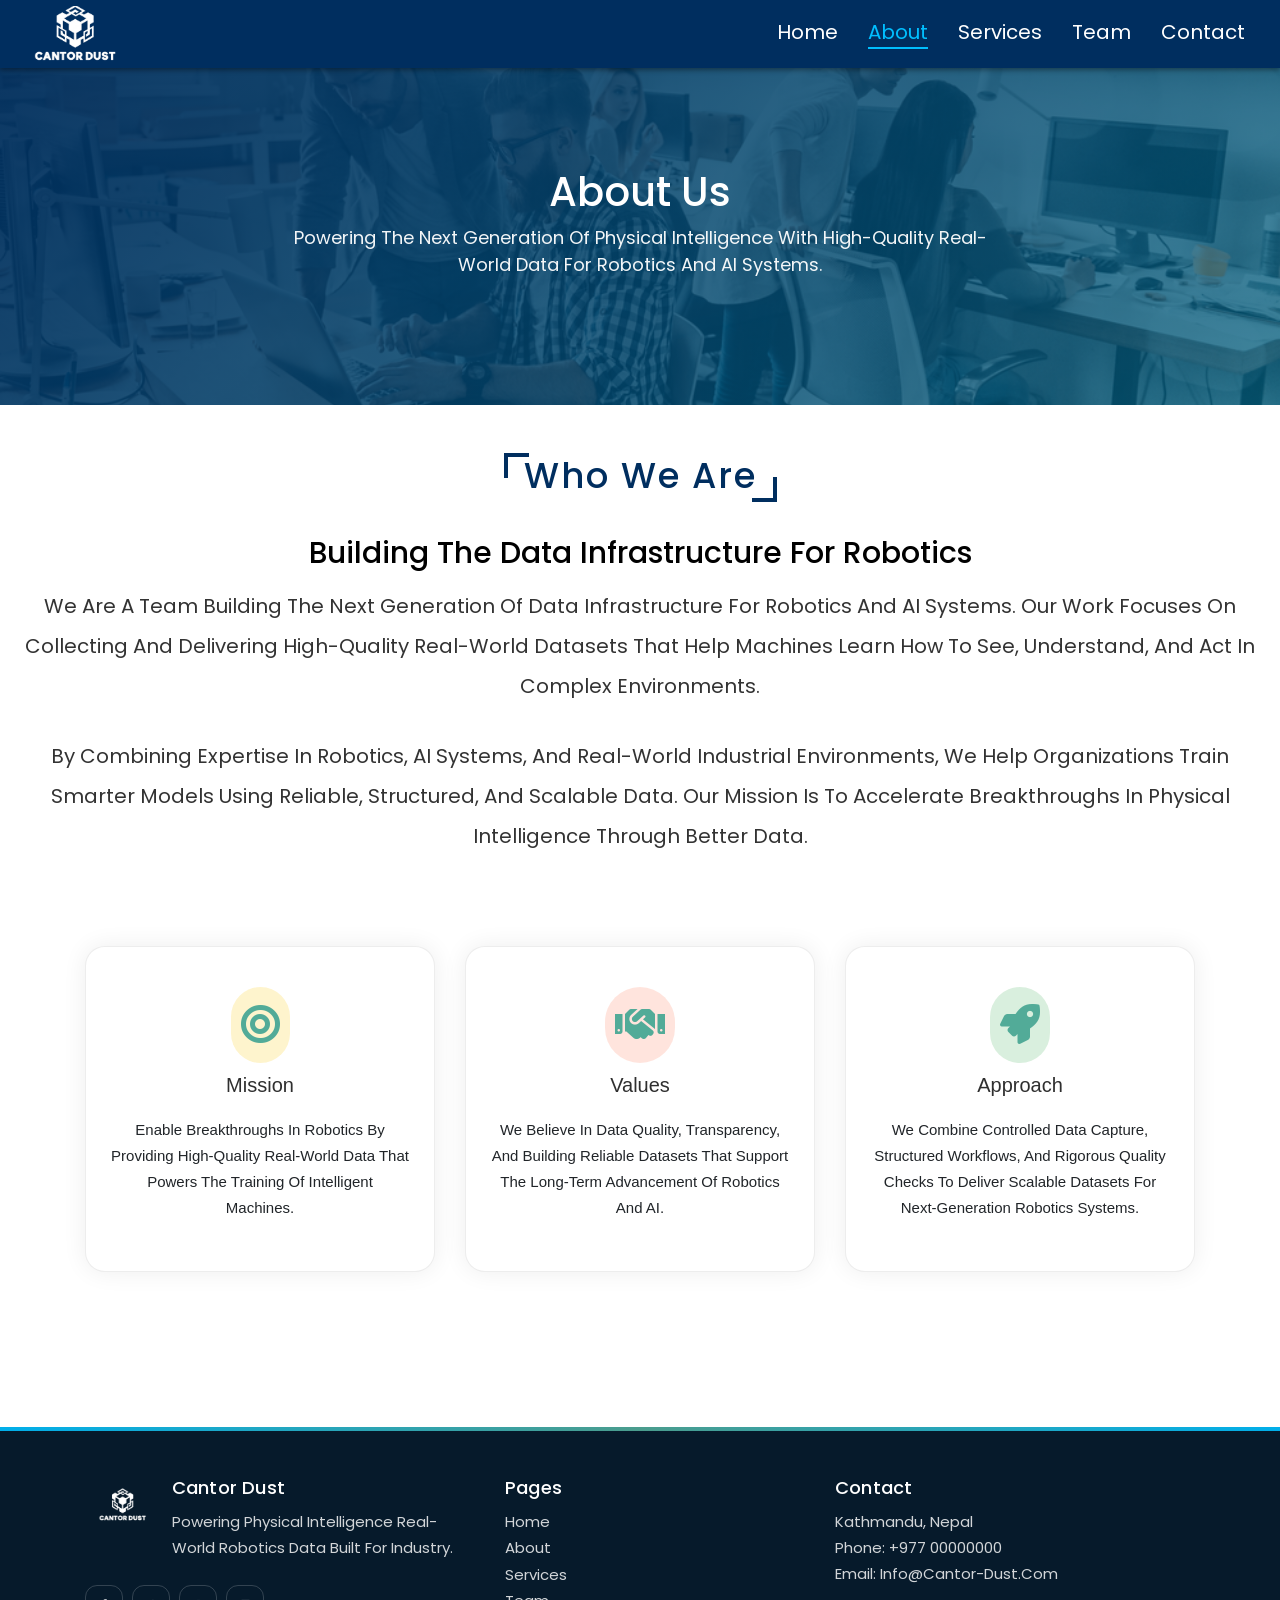
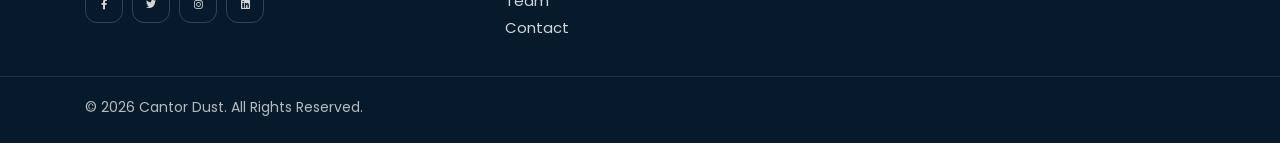
==== about.html @ 5d4024af "UPLOAD::Cantor Dust website" ====
<!DOCTYPE html>
<html lang="en">
<head>
  <meta charset="UTF-8">
  <meta http-equiv="X-UA-Compatible" content="IE=edge">
  <meta name="viewport" content="width=device-width, initial-scale=1.0">
  <title>Cantor Dust - About</title>
  <link rel="stylesheet" href="./css/style.css">
  <link rel="stylesheet" href="https://cdnjs.cloudflare.com/ajax/libs/font-awesome/5.15.3/css/all.min.css">
  <link rel="icon" href="./images/faq.png">
  <link rel="stylesheet" href="https://cdn.jsdelivr.net/npm/bootstrap@4.5.3/dist/css/bootstrap.min.css" integrity="sha384-TX8t27EcRE3e/ihU7zmQxVncDAy5uIKz4rEkgIXeMed4M0jlfIDPvg6uqKI2xXr2" crossorigin="anonymous">
</head>
<body class="page page--about">
  <header class="header">
    <a href="index.html" class="logo" aria-label="Go to home"><img src="./images/image.png" alt="Company logo"></a>
    <div class="fas fa-bars"></div>
    <nav class="navbar">
      <ul>
        <li><a href="index.html">Home</a></li>
        <li><a class="is-active" href="about.html">About</a></li>
        <li><a href="services.html">Services</a></li>
        <li><a href="team.html">Team</a></li>
        <li><a href="contact.html">Contact</a></li>
      </ul>
    </nav>
  </header>

  <main>

    <section class="page-hero">
      <div>
        <h1>About Us</h1>
        <p>Powering the next generation of physical intelligence with high-quality real-world data for robotics and AI systems.</p>
      </div>
    </section>
  
    <section class="about">
      <h1 class="heading">Who We Are</h1>
      <div class="row">
        <div class="content">
          <h3>Building the data infrastructure for robotics</h3>
  
          <p>
            We are a team building the next generation of data infrastructure for robotics and AI systems. 
            Our work focuses on collecting and delivering high-quality real-world datasets that help machines 
            learn how to see, understand, and act in complex environments.
          </p>
  
          <p>
            By combining expertise in robotics, AI systems, and real-world industrial environments, we help 
            organizations train smarter models using reliable, structured, and scalable data. 
            Our mission is to accelerate breakthroughs in physical intelligence through better data.
          </p>
  
        </div>
      </div>
    </section>
  
  
    <section class="page-section">
      <div class="container">
  
        <div class="row">
  
          <div class="col-md-4 mb-4">
            <div class="item h-100">
              <span class="icon feature_box_col_one">
                <i class="fas fa-bullseye"></i>
              </span>
  
              <h6>Mission</h6>
  
              <p>
                Enable breakthroughs in robotics by providing high-quality real-world data that powers 
                the training of intelligent machines.
              </p>
            </div>
          </div>
  
  
          <div class="col-md-4 mb-4">
            <div class="item h-100">
              <span class="icon feature_box_col_two">
                <i class="fas fa-handshake"></i>
              </span>
  
              <h6>Values</h6>
  
              <p>
                We believe in data quality, transparency, and building reliable datasets that 
                support the long-term advancement of robotics and AI.
              </p>
            </div>
          </div>
  
  
          <div class="col-md-4 mb-4">
            <div class="item h-100">
              <span class="icon feature_box_col_three">
                <i class="fas fa-rocket"></i>
              </span>
  
              <h6>Approach</h6>
  
              <p>
                We combine controlled data capture, structured workflows, and rigorous quality checks 
                to deliver scalable datasets for next-generation robotics systems.
              </p>
            </div>
          </div>
  
        </div>
  
      </div>
    </section>
  
  </main>

  <footer class="site-footer">
    <div class="container footer-grid">
      <div>
        <div class="footer-brand">
          <img src="./images/image.png" alt="Company logo">
          <div>
            <h3>Cantor Dust</h3>
            <p class="footer-meta">Powering Physical Intelligence
              Real-World Robotics Data
              Built for Industry.</p>
          </div>
        </div>
        <div class="footer-social" aria-label="Social links">
          <a href="https://www.facebook.com/" aria-label="Facebook"><i class="fab fa-facebook-f"></i></a>
          <a href="https://twitter.com/login" aria-label="Twitter"><i class="fab fa-twitter"></i></a>
          <a href="https://www.instagram.com/" aria-label="Instagram"><i class="fab fa-instagram"></i></a>
          <a href="https://www.linkedin.com/" aria-label="LinkedIn"><i class="fab fa-linkedin"></i></a>
        </div>
      </div>

      <div>
        <h3>Pages</h3>
        <ul>
          <li><a href="index.html">Home</a></li>
          <li><a href="about.html">About</a></li>
          <li><a href="services.html">Services</a></li>
          <li><a href="team.html">Team</a></li>
          <li><a href="contact.html">Contact</a></li>
        </ul>
      </div>

      <div>
        <h3>Contact</h3>
        <div class="footer-meta">
          Kathmandu, Nepal<br>
          Phone: +977 00000000<br>
          Email: <a href="mailto:info@example.com">info@cantor-dust.com</a>
        </div>
      </div>
    </div>

    <div class="footer-bottom">
      <div class="container">
        © 2026 Cantor Dust. All Rights Reserved.
      </div>
    </div>
  </footer>

  <a href="#" class="back-to-top" aria-label="Back to top"><i class="fas fa-angle-up"></i></a>
  <script src="./js/main.js"></script>
</body>
</html>
---- css/style.css ----
@import url('https://fonts.googleapis.com/css2?family=Poppins:ital,wght@0,200;0,300;0,400;0,500;1,100;1,300;1,400;1,500&display=swap');


*{
    font-family: 'Poppins', sans-serif;
    margin: 0;
    padding: 0;
    box-sizing: border-box;
    text-transform: capitalize;
    transition: all .2s linear;
    text-decoration: none;
}

html{
    font-size: 62.5%;
}

body{
    overflow-x: hidden;
}

.heading, .clients .section-header h2, .section-head h1, .testimonials .section-header h2, .section-head-1 h4{
    margin: 2rem;
    padding-top: 6rem;
    display: inline-block;
    font-size: 3.5rem;
    color: #002e5f;
    position: relative;
    letter-spacing: .2rem;
}

.heading::before, .heading::after, .clients .section-header h2::before, .clients .section-header h2::after, .section-head h1::before, .section-head h1::after, .testimonials .section-header h2::before, .testimonials .section-header h2::after, .section-head-1 h4::before, .section-head-1 h4::after{
    content: '';
    position: absolute;
    height: 2.5rem;
    width: 2.5rem;
    border-top: .4rem solid #002e5f;
    border-left: .4rem solid #002e5f;
}

.faq .heading::before, .faq .heading::after{
    border-top: .4rem solid #00bfff;
    border-left: .4rem solid #00bfff;
}

.heading::before, .clients .section-header h2::before, .section-head h1::before, .testimonials .section-header h2::before, .section-head-1 h4::before{
    top: 5.8rem;
    left: -2rem;
}

.heading::after, .clients .section-header h2::after, .section-head h1::after, .testimonials .section-header h2::after, .section-head-1 h4::after{
    bottom: -.5rem;
    right: -2rem;
    transform: rotate(180deg);
}

.row .btn{
    outline: none;
    border: none;
    border-radius: 5rem;
    background: white;
    border-style: groove;
    border-color: #002e5f;
    font-size: 1.5rem;
    cursor: pointer;
    height: 3.5rem;
    width: 15rem;
    box-shadow: 0 .2rem .5rem rgba(0,0,0,.3);
}

.communicate .btn{
    outline: none;
    border: none;
    border-radius: 5rem;
    background: white;
    border-style: groove;
    border-color: #002e5f;
    font-size: 1.5rem;
    cursor: pointer;
    height: 3.5rem;
    width: 15rem;
    box-shadow: 0 .2rem .5rem rgba(0,0,0,.3);
}

.row .btn:hover{
    letter-spacing: .1rem;
    opacity: .9;
    color: white;
    background: #002e5f;
}

.communicate .btn:hover{
    letter-spacing: .1rem;
    opacity: .9;
    color: white;
    background: #00bfff;
}

.header{
    display: flex;
    align-items: center;
    justify-content: space-between;
    width: 100%;
    padding-top: 0.6rem;
    /* padding-bottom: 0.6rem; */
    padding-left: 1rem;
    padding-right: 1rem;
    position: fixed;
    top: 0;
    left: 0;
    z-index: 100;
    position: fixed;
}

.header--scrolled{
    background: #002e5f;
    box-shadow: 0 .2rem .5rem rgba(0,0,0,.4);
}

.page .header{
    background: #002e5f;
    box-shadow: 0 .2rem .5rem rgba(0,0,0,.4);
}

.header .logo{
    display: flex;
    align-items: center;
    flex: 0 0 auto;
}

.header .logo img{
    height: 6.2rem;      /* increase this to make logo bigger */
    width: 13rem;        /* fixed box so padded logos look larger */
    max-width: 18rem;    /* prevents pushing navbar around */
    object-fit: cover;   /* crops extra empty/black space in the image */
    object-position: center;
    display: block;
}

.header .navbar ul{
    list-style-type: none;
    display: flex;
    align-items: center;
    justify-content: space-around;
}

.header .navbar ul li{
    margin: 0 1.5rem;
}

/* .header .navbar ul li a{
    font-size: 2rem;
    color: #fff;
} */
.header .navbar ul li a{
    font-size: 2rem;
    color: #fff;
    text-decoration: none;
    position: relative;
}
/* 
.header .navbar ul li a::after{
    content: "";
    position: absolute;
    left: 50%;
    bottom: -3px;
    width: 0;
    height: 2px;
    background: #00bfff;
    transition: all 0.3s ease;
    transform: translateX(-50%);
}

.header .navbar ul li a:hover{
    color: #00bfff;
}

.header .navbar ul li a:hover::after{
    width: 100%;
} */
/* .header .navbar ul li a.is-active{
    color: #00bfff;
    text-decoration: underline;
    text-underline-offset: .4rem;
} */

/* .header .navbar ul li a:hover{
    color: #00bfff;
    text-decoration: underline;
} */
.header .navbar ul li a{
    font-size: 2rem;
    color: #fff;
    text-decoration: none;
    position: relative;
}

.header .navbar ul li a::after{
    content: "";
    position: absolute;
    left: 50%;
    bottom: -3px;
    width: 0;
    height: 2px;
    background: #00bfff;
    transform: translateX(-50%);
    transition: width 0.3s ease;
}

/* hover effect */
.header .navbar ul li a:hover{
    color: #00bfff;
}

.header .navbar ul li a:hover::after{
    width: 100%;
}

/* active link */
.header .navbar ul li a.is-active{
    color: #00bfff;
}

.header .navbar ul li a.is-active::after{
    width: 100%;
}
.header .logo i{
    padding: 0.5rem;
}

.header .fa-bars{
    color: #fff;
    cursor: pointer;
    font-size: 3rem;
    display: none;
}

.home{
    min-height: 100vh;
    width: 100vw;
    background-image: url(../images/img1.jpg);
    background-size: cover;
    display: flex;
    align-items: center;
    justify-content: center;
    flex-flow: column;
    text-align: center;
    padding: 0 1rem;
    position: relative;
    overflow: hidden !important;
}

.home h1{
    color: #fff;
    font-size: 5.5rem;
}

.home h2{
    color: #fff;
    font-size: 3rem;
}

.home .wave{
    position: absolute;
    bottom: -.5rem;
    left: 0;
    height: 11rem;
    width: 100%;
    background: url(../images/wave.png);
    background-size: 100rem 11rem;
    animation: waves 8s linear infinite;
    background-repeat: repeat-x;
}

.home .wave2{
    animation-direction: reverse;
    animation-duration: 6s;
    opacity: .3;
}

.home .wave3{
    animation-duration: 4s;
    opacity: .5;
}

@keyframes waves{
    0%{
        background-position-x: 0;
    }
    100%{
        background-position-x: 100rem;
    }
}

.about{
    min-height: 55vh;
    width: 100vw;
    top: -3rem;
    text-align: center;
    position: relative;
    overflow: hidden;
    line-height: 10rem;
}

.about .row{
    line-height: 4rem;
    display: flex;
    align-items: center;
    justify-content: space-around;
    padding: 0 4rem;
}

.about .row .content{
    text-align: center;
}

.about .row .content h3{
    font-size: 3rem;
    color: black;
}

.about .row .content p{
    font-size: 2rem;
    color: #333;
    padding: 1rem 0;
}
.pt-5 .container .row .section-head p{
    font-size: 2rem;
    color: #333;
    padding: 1rem 0;
}
  .section-head{
    margin-bottom: 60px;
    text-align: center;
    margin-top: -8rem;
  }
  .section-head p{
    font-size: 20px;
    line-height: 28px;
    text-align: center;
  }
  .item{
    background:#fff;
    text-align: center;
    padding:30px 25px;
    box-shadow: 0 0 25px rgba(0,0,0,0.07);
    border-radius: 20px;
    margin-bottom: 30px;
    margin-top: -2rem;
    border:5px solid rgba(0,0,0,0.07);
    -webkit-transition:all 0.5s ease 0s;
    transition:all 0.5s ease 0s;
  }
  .item:hover{
    background:#c8d8e4;
    box-shadow: 0 8px 20px 0 rgba(0,0,0,0.2);
    -webkit-transition:all 0.5s ease 0s;
    transition:all 0.5s ease 0s;
  }
  .item:hover .item,
  .item:hover span.icon{
    background:#fff;
    border-radius: 10px;
    -webkit-transition:all 0.5s ease 0s;
    transition:all 0.5s ease 0s;
  }
  .item h6{
      font-size: 2rem;
  }
  .item:hover h6,
  .item:hover p{
    color:#2b6777;
    -webkit-transition:all 0.5s ease 0s;
    transition:all 0.5s ease 0s;
  }
  .item .icon{
    font-size:30px;
    margin-bottom: 25px;
    color:yellow;
    width:70px;
    height:70px;
    line-height: 96px;
    padding:10px;
    border-radius: 50%;
  }

  .item .feature_box_col_one{
    background:rgba(247,198,5,0.2);
    color:#52ab98;
  }
  .item .feature_box_col_two{
    background: rgba(255, 77, 28, 0.15);
    color:#52ab98;
  }
  .item .feature_box_col_three{
    background:rgba(0,147,38,0.15);
    color:#52ab98;
  }
  .item .feature_box_col_four{
    background:rgba(0,108,255,0.15);
    color:#52ab98;
  }
  .item .feature_box_col_five{
    background:rgba(146,39,255,0.15);
    color:#52ab98;
  }
  .item .feature_box_col_six{
    background:rgba(23,39,246,0.15);
    color:#52ab98;
  }
  .item p{
    font-size: 15px;
    line-height: 26px;
  }
  .item h6{
    margin-bottom: 20px;
    color:#2f2f2f;
  }   

.counters {
	background-image: url(../images/img2.jpg);
    background-size: cover;
    background-attachment: fixed;
    background-repeat: no-repeat;
	color: #fff;
	padding: 40px 20px;
}

.counters .container {
	display: grid;
	grid-template-columns: repeat(4, 1fr);
	grid-gap: 30px;
	text-align: center;
}

.counters i {
	color: #fff;
	margin-bottom: 5px;
}

.counters .counter {
	font-size: 45px;
	margin: 10px 0;
}

@media (max-width: 700px) {
	.counters .container {
		grid-template-columns: repeat(2, 1fr);
	}

	.counters .container > div:nth-of-type(1),
	.counters .container > div:nth-of-type(2) {
		border-bottom: 1px lightskyblue solid;
		padding-bottom: 20px;
	}
}

.section-head-1{
    margin-bottom: 60px;
    background-size: 200%;
    background-position: left;

  }
  .section-head-1 p{
    color:#333;
    font-size: 20px;
    line-height: 28px;
    text-align: center;
  }
  .item{
    background:#fff;
    text-align: center;
    padding:30px 25px;
    box-shadow: 0 0 25px rgba(0,0,0,0.07);
    border-radius: 20px;
    margin-bottom: 30px;
    border: 1px solid rgba(0,0,0,0.07);
    -webkit-transition:all 0.7s ease 0s;
    transition:all 0.7 ease 0s;
    
  }
  .item:hover{
    background-image: linear-gradient(to bottom right, #66ffcc 0%, #ffccff 100%);
    background-position: right;
    transition: background-position 3s;
    box-shadow: 0 1px 1px 0 rgba(0,0,0,0.2);
    -webkit-transition:all 0.5s ease 0s;
    transition:all 0.7s ease 0s;
  }
  .item:hover .item,
  .item:hover span.icon{
    background:#fff;
    border-radius: 10px;
    -webkit-transition:all 0.5s ease 0s;
    transition:all 0.5s ease 0s;
  }
  .item:hover h6,
  .item:hover p{
    color:#2b6777;
    -webkit-transition:all 0.5s ease 0s;
    transition:all 0.5s ease 0s;
  }
  .item .icon{
    font-size:40px;
    margin-bottom: 25px;
    color:yellow;
    width:90px;
    height:90px;
    line-height: 96px;
    border-radius: 50px;
  }
  .item .feature_box_col_one{
    background:rgba(247,198,5,0.2);
    color:#52ab98;
  }
  .item .feature_box_col_two{
    background: rgba(255, 77, 28, 0.15);
    color:#52ab98;
    
  }
  .item .feature_box_col_three{
    background:rgba(0,147,38,0.15);
    color:#52ab98;
  }
  .item .feature_box_col_four{
    background:rgba(0,108,255,0.15);
    color:#52ab98;
    
  }
  .item .feature_box_col_five{
    background:rgba(146,39,255,0.15);
    color:#52ab98;
  }
  .item .feature_box_col_six{
    background:rgba(23,39,246,0.15);
    color:#52ab98;
  }
  .item p{
    font-size: 15px;
    font-family: "Varela Round",Arial,"Helvetica Neue",Helvetica,sans-serif;
    line-height: 26px;
  }
  .item h6{
    margin-bottom: 20px;
    font-family: "Varela Round",Arial,"Helvetica Neue",Helvetica,sans-serif;
    color:#2f2f2f;
  }

.communicate{
    text-align: center;
    align-items: center;
    background-image: url(../images/img3.jpg);
    background-repeat: no-repeat;
    background-size: cover;
    background-attachment: fixed;
    color: #fff;
    min-height: 35vh;
    padding: 40px 20px;
}  

.communicate h3{
    margin-top: 3rem;
    font-size: 3rem;
}

.communicate p{
    font-size: 2rem;
}

.testimonials {
    position: relative;
    padding: 90px 0 60px 0;
    background: #f2f2f2;
}

.testimonials .testimonial-item {
    position: relative;
    margin: 0 15px 30px 15px;
    background: #ffffff;
}

.testimonials .testimonial-img {
    position: relative;
    background: #000000;
    overflow: hidden;
}

.testimonials .testimonial-text {
    position: relative;
    width: 100%;
    padding: 30px 15px;
    text-align: center;
    background: #ffffff;
}

.testimonials .testimonial-text h3 {
    font-size: 18px;
    font-weight: 700;
    margin-bottom: 10px;
}

.testimonials .testimonial-text h4 {
    font-size: 12px;
    font-weight: 300;
    text-transform: uppercase;
}

.testimonials .testimonial-text p {
    margin: 0;
    font-size: 16px;
    font-weight: 300;
}

.testimonials .owl-nav,
.testimonials .owl-dots {
    margin-top: 5px;
    text-align: center;
}

.testimonials .owl-dot {
    display: inline-block;
    margin: 0 5px;
    width: 12px;
    height: 12px;
    border-radius: 50%;
    background-color: #dddddd;
}

.testimonials .owl-dot.active {
    background-color: #4F84C4;
}

@media (max-width: 575px) {
    .testimonials .testimonial-text {
        padding: 25px;
    }
}

.clients {
    position: relative;
    padding: 90px 0;
    text-align: center;
    margin-top: -10rem;
    margin-bottom: -10rem;
}

.clients .section-header p {
    padding-bottom: 10px;
    margin-top: 2.5rem;
    text-align: center;
    font-size: 2rem;
    color: #333;
    padding: 1rem 0;
}

.clients img {
    max-width: 100%;
    opacity: 1;
    transition: 0.3s;
    padding: 15px 0;
}

.clients img:hover {
    opacity: .5;
}

.clients .owl-nav,
.clients .owl-dots {
    margin-top: 5px;
    text-align: center;
}

.clients .owl-dot {
    display: inline-block;
    margin: 0 5px;
    width: 12px;
    height: 12px;
    border-radius: 50%;
    background-color: #ddd;
}

.clients .owl-dot.active {
    background-color: #4F84C4;
}    

/*team css start*/
.team{
    min-width: 100vw;
    min-height: 95vh;
    text-align: center;
    background-color: #222;
}

.team .heading{
    color: #00bfff;
}

.team .heading::before, .team .heading::after{
    border-color: #00bfff;
}

.team .row{
    display: flex;
    flex-wrap: wrap;
    align-items: center;
    justify-content: center;
}

.team .row .card{
    height: 35rem;
    width: 25rem;
    background-color: #fff;
    text-align: center;
    margin: 5rem 5rem;
    position: relative;
    overflow: hidden;
    -webkit-box-reflect: below 5px linear-gradient(transparent 70%, #0004);
    transition: 0.5s;
}

.team .row .card:hover{
    transform: translateY(-10px);
    cursor: pointer;
}


.team .row .card .image{
    margin: 1rem 0;
    padding-top: 4rem;
}

.team .row .card .image img{
    height: 13rem;
    width: 13rem;
    border-radius: 50%;
    border: .5rem solid #fff;
    box-shadow: 0 0 .5rem rgba(0,0,0,.3);
    object-fit: cover;
}

.team .row .card .info h3{
    font-size: 2rem;
    color: #333;
}

.team .row .card .info span{
    font-size: 1.8rem;
    color: #00bfff;
}

.team .row .card .info .icons a{
    margin-top: 4rem;
    padding-top: 0 1rem;
    font-size: 2rem;
    color: #333;
    align-items: center;
    justify-content: center;
    padding: 1rem;
}

.team .row .card .info .icons .fa-facebook-f:hover, .footer .icons .fa-facebook-f:hover{
    color: #4267B2;
    text-decoration: none;
}

.team .row .card .info .icons .fa-twitter:hover, .footer .icons .fa-twitter:hover{
    color: #1DA1F2;
    text-decoration: none;
}

.team .row .card .info .icons .fa-instagram:hover, .footer .icons .fa-instagram:hover{
    color: #C13584;
    text-decoration: none;
}

.team .row .card .info .icons .fa-linkedin:hover, .footer .icons .fa-linkedin:hover{
    color: #2867B2;
    text-decoration: none;
}

.team .row .card::before, .team .row .card::after{
    content: '';
    position: absolute;
    border-radius: 50%;
    height: 13.5rem;
    width: 13.5rem;
    z-index: -1;
}

.team .row .card::before{
    background: #00bfff;
    top: -3rem;
    right: -4rem;
}

.team .row .card::after{
    background: #ccc;
    bottom: -3rem;
    left: -4rem;
}

  /*team css end*/

.contact{
    text-align: center;
    align-items: center;
}

.contact .heading{
    margin-bottom: 5rem;
}

.contact-in
		{
			width: 80%;
			height: auto;
			margin: auto auto 5rem auto;
			display: flex;
			flex-wrap: wrap;
			padding: 10px;
			border-radius: 10px;
			background: #fff;
			box-shadow: 0px 0px 10px 0px #666;
		}

		.contact-map
		{
			width: 100%;
			height: auto;
			flex: 50%;
		}
		.contact-map iframe
		{
			width: 100%;
			height: 100%;
		}
		.contact-form
		{
			width: 100%;
			height: auto;
			flex: 50%;
			text-align: left;
		}
		.contact-form-txt
		{
            margin-left: 2rem;
			width: 95%;
			height: 40px;
			color: #000;
			border: 1px solid #bcbcbc;
			border-radius: 50px;
			outline: none;
			margin-bottom: 20px;
			padding: 15px;
		}
        .contact-form-email
		{
            margin-left: 2rem;
			width: 95%;
			height: 40px;
			color: #000;
			border: 1px solid #bcbcbc;
			border-radius: 50px;
			outline: none;
			margin-bottom: 20px;
			padding: 15px;
		}
		.contact-form-txt::placeholder
		{
			color: #aaa;
            font-size: 1.5rem;
		}
        .contact-form-email::placeholder
		{
			color: #aaa;
            font-size: 1.5rem;
		}
		.contact-form-txtarea
		{
            margin-left: 2rem;
			width: 95%;
			height: 130px;
			color: #000;
			border: 1px solid #bcbcbc;
			border-radius: 10px;
			outline: none;
			margin-bottom: 20px;
			padding: 15px;
			font-family: 'Poppins', sans-serif;
		}
		.contact-form-txtarea::placeholder
		{
			color: #aaa;
            font-size: 1.5rem;
		}

		.contact-form-btn
		{
            margin-left: 2rem;
            outline: none;
            border: none;
            border-radius: 5rem;
            background: white;
            border-style: groove;
            border-color: #002e5f;
            font-size: 1.5rem;
            cursor: pointer;
            height: 3.5rem;
            width: 15rem;
            box-shadow: 0 .2rem .5rem rgba(0,0,0,.3);
		}
        .contact-form-btn:hover{
            letter-spacing: .1rem;
            opacity: .9;
            color: white;
            background: #002e5f;
        }
		.contact-form-phone
		{
            margin-left: 2rem;
			width: 95%;
			height: 40px;
			color: #000;
			border: 1px solid #bcbcbc;
			border-radius: 50px;
			outline: none;
			margin-bottom: 20px;
			padding: 15px;
		}
		.contact-form-phone::placeholder
		{
			color: #aaa;
            font-size: 1.5rem;
		}

        .footer {
            position: relative;
            padding: 0 0 30px 0;
            background: #333;
        }
        
        .footer .footer-top {
            background: #002e5f;
            padding: 60px 0 30px 0;
        }
        
        .footer .footer-top .footer-info,
        .footer .footer-top .footer-links,
        .footer .footer-top .footer-contact,
        .footer .footer-top .footer-newsletter {
            margin-bottom: 30px;
        }
        
        .footer .footer-top .social-links a {
            font-size: 18px;
            display: inline-block;
            background: #ffffff;
            color: #00bfff;
            line-height: 1;
            padding: 9px 0;
            margin-right: 4px;
            text-align: center;
            width: 36px;
            height: 36px;
            transition: 0.3s;
        }
        
        .footer .footer-top .social-links a:hover {
            background: #00bfff;
            color: #ffffff;
        }
        
        .footer .footer-top h4 {
            font-size: 16px;
            font-weight: 700;
            color: #ffffff;
            text-transform: uppercase;
            position: relative;
            padding-bottom: 12px;
            margin-bottom: 20px;
            letter-spacing: 1px;
        }
        
        .footer .footer-top h4::before {
            content: '';
            position: absolute;
            left: 0;
            bottom: 0;
            height: 0;
            width: 50px;
            border-bottom: 2px solid #ffffff;
        }
        
        .footer .footer-top .footer-links ul {
            list-style: none;
            padding: 0;
            margin: 0;
        }
        
        .footer .footer-top .footer-links ul i {
            padding-right: 8px;
            color: #ffffff;
            font-size: 16px;
        }
        
        .footer .footer-top .footer-links ul li {
            border-bottom: 1px solid #ffffff;
            padding: 7px 0;
        }
        
        .footer .footer-top .footer-links ul li:first-child {
            padding-top: 0;
        }
        
        .footer .footer-top .footer-links ul a {
            font-size: 14px;
            color: #ffffff;
        }
        
        .footer .footer-top .footer-links ul a:hover {
            color: #00bfff;
        }
        
        .footer .footer-top .footer-contact p {
            color: #ffffff;
            line-height: 26px;
        }
        
        .footer .footer-top .footer-newsletter input[type="email"] {
            padding: 6px 8px;
            width: 60%;
            border: 1px solid #ffffff;
            background: transparent;
            color: #ffffff;
        }
        
        .footer .footer-top .footer-newsletter input[type="submit"] {
            border: 0;
            width: 40%;
            padding: 6px 0;
            text-align: center;
            color: black;
            border: 1px solid #ffffff;
            background: #ffffff;
            transition: 0.3s;
            cursor: pointer;
        }
        
        .footer .footer-top .footer-newsletter input[type="submit"]:hover {
            color: #ffffff;
            background: #00bfff;
            border: 1px solid #00bfff;
            letter-spacing: .2rem;
        }
        
        .footer .footer-top .footer-newsletter p {
            color: #ffffff;
            font-size: 14px;
        }
        
        .back-to-top {
            position: fixed;
            display: none;
            background-color: #00bfff;
            color: #ffffff;
            width: 45px;
            height: 45px;
            align-items: center;
            justify-content: center;
            text-align: center;
            line-height: 1;
            font-size: 44px;
            right: 15px;
            bottom: 15px;
            transition: background 0.3s;
            z-index: 9;
        }

/* --- Multi-page additions (no PHP) --- */
.page-hero{
    min-height: 45vh;
    width: 100vw;
    background: linear-gradient(135deg, rgba(0,46,95,0.92), rgba(0,191,255,0.35)), url(../images/img1.jpg);
    background-size: cover;
    background-position: center;
    display: flex;
    align-items: center;
    justify-content: center;
    text-align: center;
    padding: 9rem 1.5rem 5rem;
    color: #fff;
    position: relative;
    overflow: hidden;
}

.page-hero h1{
    font-size: 4rem;
    margin-bottom: .8rem;
}

.page-hero p{
    font-size: 1.8rem;
    max-width: 70rem;
    margin: 0 auto;
    opacity: .95;
}

.page-section{
    padding: 6rem 0;
}

/* Modern footer (replaces old .footer markup) */
.site-footer{
    background: #061a2b;
    color: rgba(255,255,255,0.82);
    padding: 5rem 0 2.5rem;
    margin-top: 6rem;
    position: relative;
}

.site-footer::before{
    content: '';
    position: absolute;
    top: 0;
    left: 0;
    right: 0;
    height: 4px;
    background: linear-gradient(90deg, #00bfff, #52ab98, #00bfff);
    opacity: .9;
}

.site-footer .footer-grid{
    display: grid;
    grid-template-columns: 1.3fr 1fr 1.2fr;
    gap: 3rem;
    align-items: start;
}

.site-footer .footer-brand{
    display: flex;
    gap: 1.2rem;
    align-items: flex-start;
}

.site-footer .footer-brand img{
    width: 80px;
    height: 60px;
}

.site-footer h3{
    color: #fff;
    font-size: 1.8rem;
    letter-spacing: .2px;
    margin-bottom: 1rem;
}

.site-footer a{
    color: rgba(255,255,255,0.82);
    text-decoration: none;
}

.site-footer a:hover{
    color: #00bfff;
    text-decoration: none;
}

.site-footer ul{
    list-style: none;
    padding: 0;
    margin: 0;
}

.site-footer li{
    padding: .2rem 0;
    font-size: 1.5rem;
}

.site-footer .footer-meta{
    font-size: 1.5rem;
    line-height: 2.6rem;
}

.site-footer .footer-social{
    display: flex;
    gap: .9rem;
    margin-top: 1.4rem;
}

.site-footer .footer-social a{
    width: 38px;
    height: 38px;
    display: inline-flex;
    align-items: center;
    justify-content: center;
    border: 1px solid rgba(255,255,255,0.18);
    border-radius: 12px;
    transition: transform .15s ease, background .15s ease, border-color .15s ease;
}

.site-footer .footer-social a:hover{
    transform: translateY(-2px);
    background: rgba(255,255,255,0.06);
    border-color: rgba(0,191,255,0.55);
}

.site-footer .footer-bottom{
    margin-top: 3.5rem;
    padding-top: 2rem;
    border-top: 1px solid rgba(255,255,255,0.12);
    font-size: 1.4rem;
    color: rgba(255,255,255,0.7);
}

@media (max-width: 992px){
    .site-footer .footer-grid{
        grid-template-columns: 1fr;
    }
}
        
        .back-to-top i {
            color: #ffffff;
        }

        .back-to-top i:hover {
            color: black;
        }

        .faq{
            min-height: 70vh;
            width: 100vw;
            text-align: center;
            padding: 0 2rem;
            background: url(../images/faq.jpg);
            background-repeat: no-repeat;
            background-size: cover;
        }
        
        .faq .row{
            display: flex;
            align-items: center;
            justify-content: center;
            padding: 0 2rem;
        }
        
        .faq .row .accordion-container{
            width: 50%;
            text-align: left;
        }

        .faq .row .accordion{
            margin-left: 1rem;
            margin-right: 2rem;
        }
        
        .faq .row .accordion-container .accordion .accordion-header{
            background-color: #00bfff;
            margin: 1rem 0;
            box-shadow: .1rem .1rem .3rem rgba(0,0,0,.3);
            cursor: pointer;
            margin-left: 1rem;
            margin-right: 2rem;
        }
        
        .faq .row .accordion-container .accordion .accordion-header span{
            display: inline-block;
            text-align: center;
            height: 4rem;
            width: 5rem;
            line-height: 4rem;
            font-size: 2rem;
            background: #333;
            color: #fff;
            clip-path: polygon(0% 0%,75% 0%,100% 50%,75% 100%,0% 100%); 
        }
        
        .faq .row .accordion-container .accordion .accordion-header h3{
            display: inline;
            color: #333;
            font-weight: 400;
            padding-left: .5rem;
            font-size: 1.5rem;
        }
        
        .faq .row .accordion-container .accordion .accordion-body{
            padding: 1rem;
            color: #444;
            box-shadow: .1rem .1rem .3rem rgba(0,0,0,.3);
            background-color: #fff;
            font-size: 1.3rem;
            display: none;
            margin-left: 1rem;
            margin-right: 2rem;
        }
        
@media (max-width: 1200px){
    .faq{
        min-height: 70vh;
    }
}        

@media (max-width: 1000px){
    html{
        font-size: 50%;
    }

    .header .logo img{
        height: 5.6rem;   /* mobile logo size */
        width: 16rem;
        max-width: 16rem;
        object-fit: cover;
    }

    .header .fa-bars{
        display: block;
        color: 	white;
        margin-right: 1rem;
    }

    .header .fa-bars:hover{
        color: #00bfff;
    }

    .header .navbar{
        position: fixed;
        top: -120%;
        left: 0;
        height: auto;
        width: 100%;
        background-color: white;
        z-index: 1000;
        border-top: .1rem solid rgba(0,0,0,.3);
    }

    .header .navbar ul{
        height: 100%;
        width: 100%;
        flex-flow: column;
    }

    .header .navbar ul li{
        margin: 1rem 0;
    }

    .header .navbar ul li a{
        color: grey;
        font-size: 2.4rem;
    }

    .header .fa-times{
        transform: rotate(90deg);
    }

    .header .nav-toggle{
        top: 5.8rem;
    }

    .home h1{
        color: #fff;
        font-size: 4rem;
    }
    
    .home h2{
        color: #fff;
        font-size: 2rem;
    }

    .about{
        min-height: 38vh;
        width: 100vw;
        margin-top: -3rem;
        margin-bottom: -2rem;
        top: -2rem;
        text-align: center;
        position: relative;
        overflow: hidden;
        line-height: 6rem;
    }
    
    .about .row{
        line-height: 2rem;
        display: flex;
        align-items: center;
        justify-content: space-around;
        padding: 0 4rem;
    }
    
    .about .row .content{
        text-align: center;
    }
    
    .about .row .content h3{
        font-size: 2rem;
        color: var(--color);
    }
    
    .about .row .content p{
        font-size: 1.3rem;
        color: #333;
        padding: 1rem 0;
    } 

    .clients {
        position: relative;
        padding: 90px 0;
        text-align: center;
        margin-top: -15rem;
        margin-bottom: -8rem;
    }

    .clients .section-header p {
        padding-bottom: 10px;
        margin-top: 2.5rem;
        text-align: center;
        font-size: 2rem;
    }

    .team{
        min-height: auto;
    }

    .team .row{
        flex-direction: column;
    }

    .contact{
        text-align: center;
        align-items: center;
    }
    
    .contact .heading{
        margin-bottom: 3rem;
        margin-top: -2rem;
    }

    .contact-in
		{
			width: 80%;
			height: auto;
			margin: auto auto 5rem auto;
			display: flex;
			flex-wrap: wrap;
			padding: 10px;
			border-radius: 10px;
			background: #fff;
			box-shadow: 0px 0px 10px 0px #666;
		}

		.contact-map
		{
			width: 100%;
			height: auto;
			flex: 50%;
		}
		.contact-map iframe
		{
			width: 100%;
			height: 100%;
		}
		.contact-form
		{
			width: 100%;
			height: auto;
			flex: 50%;
			text-align: left;
		}
		.contact-form-txt
		{
			width: 90%;
			height: 20px;
			color: #000;
			border: 1px solid #bcbcbc;
			border-radius: 50px;
			outline: none;
			margin-bottom: 20px;
			padding: 15px;
		}
        .contact-form-email
		{
            margin-left: 2rem;
			width: 90%;
			height: 20px;
			color: #000;
			border: 1px solid #bcbcbc;
			border-radius: 50px;
			outline: none;
			margin-bottom: 20px;
			padding: 15px;
		}
		.contact-form-txt::placeholder
		{
			color: #aaa;
            font-size: 1.5rem;
		}
        .contact-form-email::placeholder
		{
			color: #aaa;
            font-size: 1.5rem;
		}
		.contact-form-txtarea
		{
            margin-left: 2rem;
			width: 90%;
			height: 110px;
			color: #000;
			border: 1px solid #bcbcbc;
			border-radius: 10px;
			outline: none;
			margin-bottom: 20px;
			padding: 15px;
			font-family: 'Poppins', sans-serif;
		}
		.contact-form-txtarea::placeholder
		{
			color: #aaa;
            font-size: 1.5rem;
		}

		.contact-form-btn
		{
            margin-left: 2rem;
            outline: none;
            border: none;
            border-radius: 5rem;
            background: white;
            border-style: groove;
            border-color: #002e5f;
            font-size: 1.5rem;
            cursor: pointer;
            height: 3.5rem;
            width: 12rem;
            box-shadow: 0 .2rem .5rem rgba(0,0,0,.3);
		}
        .contact-form-btn:hover{
            letter-spacing: .1rem;
            opacity: .9;
            color: white;
            background: #002e5f;
        }
		.contact-form-phone
		{
            margin-left: 2rem;
			width: 90%;
			height: 20px;
			color: #000;
			border: 1px solid #bcbcbc;
			border-radius: 50px;
			outline: none;
			margin-bottom: 20px;
			padding: 15px;
		}
		.contact-form-phone::placeholder
		{
			color: #aaa;
            font-size: 1.5rem;
		}

        .back-to-top {
            width: 30px;
            height: 30px;
            font-size: 30px;
        }

        .faq{
            padding: 0;
            min-height: 60vh;
        }
    
        .faq .row{
            padding: 0 1.5rem;
            flex-flow: column;
        }
    
        .faq .row .accordion-container{
            width: 100%;
        }
}
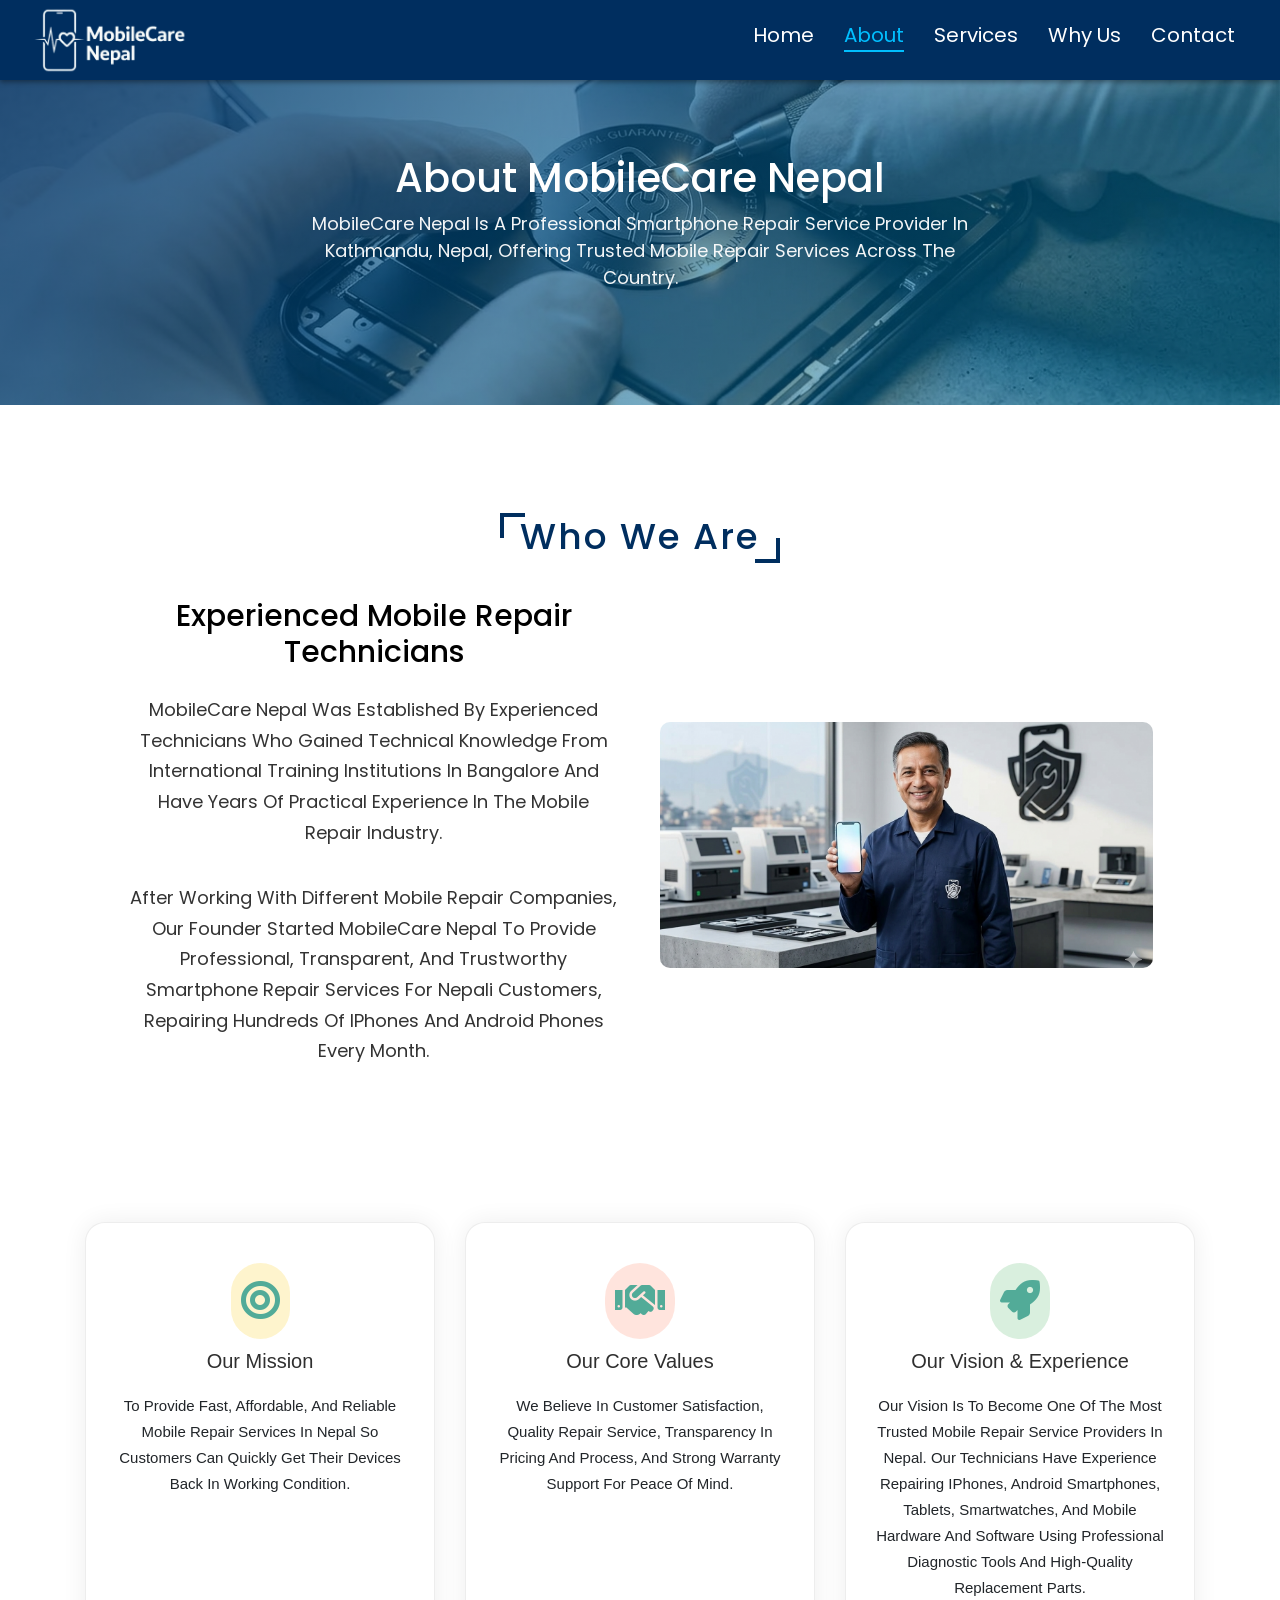
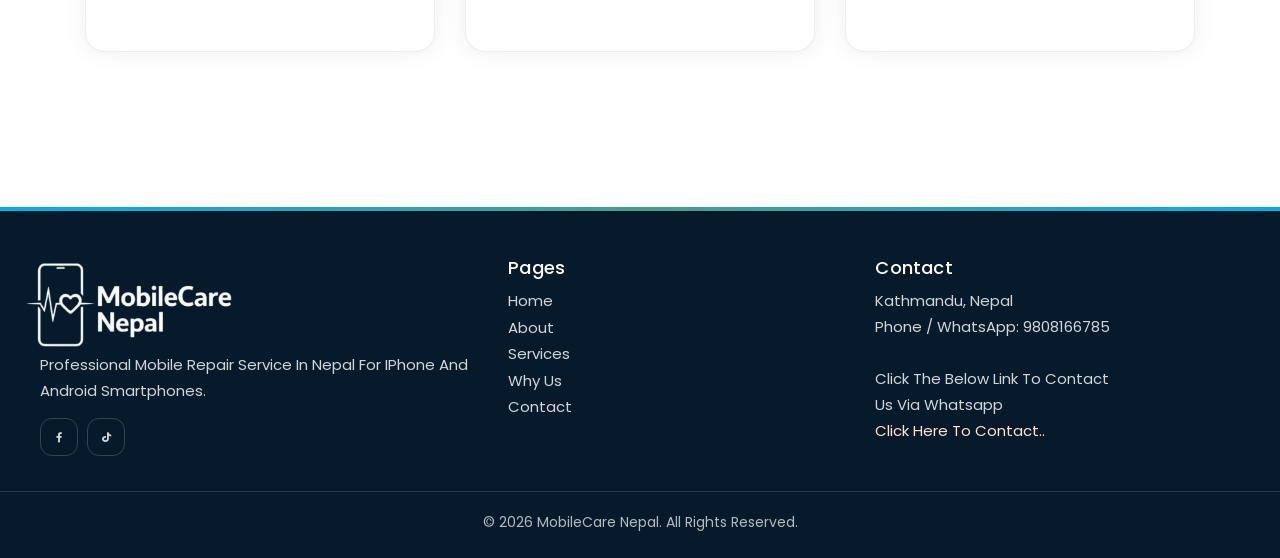
==== commit b41094fc: "UPDATED::Footer,Change logo, etc" ====
--- a/about.html
+++ b/about.html
@@ -4,7 +4,9 @@
   <meta charset="UTF-8">
   <meta http-equiv="X-UA-Compatible" content="IE=edge">
   <meta name="viewport" content="width=device-width, initial-scale=1.0">
-  <title>Cantor Dust - About</title>
+  <title>About MobileCare Nepal - Mobile Repair Service Nepal</title>
+  <meta name="description" content="Learn about MobileCare Nepal, a trusted mobile repair Nepal service provider based in Kathmandu. Experienced technicians, quality repairs, transparent pricing, and warranty support for iPhone and Android phones.">
+  <meta name="keywords" content="mobile repair Nepal, mobile repair service Nepal, iPhone repair Nepal, Android repair Nepal, mobile repair Kathmandu, smartphone repair Nepal">
   <link rel="stylesheet" href="./css/style.css">
   <link rel="stylesheet" href="https://cdnjs.cloudflare.com/ajax/libs/font-awesome/5.15.3/css/all.min.css">
   <link rel="icon" href="./images/faq.png">
@@ -12,14 +14,14 @@
 </head>
 <body class="page page--about">
   <header class="header">
-    <a href="index.html" class="logo" aria-label="Go to home"><img src="./images/image.png" alt="Company logo"></a>
+    <a href="index.html" class="logo" aria-label="Go to MobileCare Nepal home"><img src="./images/image.png" alt="MobileCare Nepal logo"></a>
     <div class="fas fa-bars"></div>
     <nav class="navbar">
       <ul>
         <li><a href="index.html">Home</a></li>
         <li><a class="is-active" href="about.html">About</a></li>
         <li><a href="services.html">Services</a></li>
-        <li><a href="team.html">Team</a></li>
+        <li><a href="why-us.html">Why Us</a></li>
         <li><a href="contact.html">Contact</a></li>
       </ul>
     </nav>
@@ -29,8 +31,8 @@
 
     <section class="page-hero">
       <div>
-        <h1>About Us</h1>
-        <p>Powering the next generation of physical intelligence with high-quality real-world data for robotics and AI systems.</p>
+        <h1>About MobileCare Nepal</h1>
+        <p>MobileCare Nepal is a professional smartphone repair service provider in Kathmandu, Nepal, offering trusted mobile repair services across the country.</p>
       </div>
     </section>
   
@@ -38,20 +40,15 @@
       <h1 class="heading">Who We Are</h1>
       <div class="row">
         <div class="content">
-          <h3>Building the data infrastructure for robotics</h3>
+          <h3>Experienced Mobile Repair Technicians</h3>
   
-          <p>
-            We are a team building the next generation of data infrastructure for robotics and AI systems. 
-            Our work focuses on collecting and delivering high-quality real-world datasets that help machines 
-            learn how to see, understand, and act in complex environments.
-          </p>
+          <p>MobileCare Nepal was established by experienced technicians who gained technical knowledge from international training institutions in Bangalore and have years of practical experience in the mobile repair industry.</p>
+
+          <p>After working with different mobile repair companies, our founder started MobileCare Nepal to provide professional, transparent, and trustworthy smartphone repair services for Nepali customers, repairing hundreds of iPhones and Android phones every month.</p>
   
-          <p>
-            By combining expertise in robotics, AI systems, and real-world industrial environments, we help 
-            organizations train smarter models using reliable, structured, and scalable data. 
-            Our mission is to accelerate breakthroughs in physical intelligence through better data.
-          </p>
-  
+        </div>
+        <div class="about-image">
+          <img src="./images/aboutus.png" alt="MobileCare Nepal repair service">
         </div>
       </div>
     </section>
@@ -68,12 +65,9 @@
                 <i class="fas fa-bullseye"></i>
               </span>
   
-              <h6>Mission</h6>
-  
-              <p>
-                Enable breakthroughs in robotics by providing high-quality real-world data that powers 
-                the training of intelligent machines.
-              </p>
+              <h6>Our Mission</h6>
+
+              <p>To provide fast, affordable, and reliable mobile repair services in Nepal so customers can quickly get their devices back in working condition.</p>
             </div>
           </div>
   
@@ -84,12 +78,9 @@
                 <i class="fas fa-handshake"></i>
               </span>
   
-              <h6>Values</h6>
-  
-              <p>
-                We believe in data quality, transparency, and building reliable datasets that 
-                support the long-term advancement of robotics and AI.
-              </p>
+              <h6>Our Core Values</h6>
+
+              <p>We believe in customer satisfaction, quality repair service, transparency in pricing and process, and strong warranty support for peace of mind.</p>
             </div>
           </div>
   
@@ -100,12 +91,9 @@
                 <i class="fas fa-rocket"></i>
               </span>
   
-              <h6>Approach</h6>
-  
-              <p>
-                We combine controlled data capture, structured workflows, and rigorous quality checks 
-                to deliver scalable datasets for next-generation robotics systems.
-              </p>
+              <h6>Our Vision & Experience</h6>
+
+              <p>Our vision is to become one of the most trusted mobile repair service providers in Nepal. Our technicians have experience repairing iPhones, Android smartphones, tablets, smartwatches, and mobile hardware and software using professional diagnostic tools and high-quality replacement parts.</p>
             </div>
           </div>
   
@@ -117,22 +105,21 @@
   </main>
 
   <footer class="site-footer">
+    <div class="footer-container">
     <div class="container footer-grid">
       <div>
         <div class="footer-brand">
-          <img src="./images/image.png" alt="Company logo">
+          <img src="./images/image.png" alt="MobileCare Nepal logo">
           <div>
-            <h3>Cantor Dust</h3>
-            <p class="footer-meta">Powering Physical Intelligence
-              Real-World Robotics Data
-              Built for Industry.</p>
+            <!-- <h3>MobileCare Nepal</h3> -->
+            <p class="footer-meta">Professional mobile repair service in Nepal for iPhone and Android smartphones.</p>
           </div>
         </div>
         <div class="footer-social" aria-label="Social links">
-          <a href="https://www.facebook.com/" aria-label="Facebook"><i class="fab fa-facebook-f"></i></a>
-          <a href="https://twitter.com/login" aria-label="Twitter"><i class="fab fa-twitter"></i></a>
-          <a href="https://www.instagram.com/" aria-label="Instagram"><i class="fab fa-instagram"></i></a>
-          <a href="https://www.linkedin.com/" aria-label="LinkedIn"><i class="fab fa-linkedin"></i></a>
+          <a href="https://www.facebook.com/share/1AwaZG5QcF/" aria-label="Facebook" target="_blank"><i class="fab fa-facebook-f"></i></a>
+          <a href="https://www.tiktok.com/@mobilecare.nepal?_r=1&_t=ZS-94hmDHwyHSe" aria-label="Tiktok" target="_blank"><i class="fab fa-tiktok"></i></a>
+          <!-- <a href="https://www.instagram.com/" aria-label="Instagram"><i class="fab fa-instagram"></i></a>
+          <a href="https://www.linkedin.com/" aria-label="LinkedIn"><i class="fab fa-linkedin"></i></a> -->
         </div>
       </div>
 
@@ -142,7 +129,7 @@
           <li><a href="index.html">Home</a></li>
           <li><a href="about.html">About</a></li>
           <li><a href="services.html">Services</a></li>
-          <li><a href="team.html">Team</a></li>
+          <li><a href="why-us.html">Why Us</a></li>
           <li><a href="contact.html">Contact</a></li>
         </ul>
       </div>
@@ -151,20 +138,20 @@
         <h3>Contact</h3>
         <div class="footer-meta">
           Kathmandu, Nepal<br>
-          Phone: +977 00000000<br>
-          Email: <a href="mailto:info@example.com">info@cantor-dust.com</a>
+          Phone / WhatsApp: 9808166785<br> <br>
+          <p>click the below link to contact <br> us via whatsapp</p>
+          <a href="./contact.html" >Click here to Contact..</a>
         </div>
       </div>
     </div>
-
+  </div>  
     <div class="footer-bottom">
       <div class="container">
-        © 2026 Cantor Dust. All Rights Reserved.
+        © 2026 MobileCare Nepal. All Rights Reserved.
       </div>
     </div>
   </footer>
 
-  <a href="#" class="back-to-top" aria-label="Back to top"><i class="fas fa-angle-up"></i></a>
   <script src="./js/main.js"></script>
 </body>
 </html>
--- a/css/style.css
+++ b/css/style.css
@@ -103,14 +103,181 @@
     width: 100%;
     padding-top: 0.6rem;
     /* padding-bottom: 0.6rem; */
-    padding-left: 1rem;
-    padding-right: 1rem;
+    padding-left: 3rem;
+    padding-right: 2rem;
+    padding-bottom: 0.6rem;
     position: fixed;
     top: 0;
     left: 0;
     z-index: 100;
     position: fixed;
 }
+.about{
+    padding:60px 8%;
+}
+
+.heading{
+    text-align:center;
+    font-size:36px;
+    margin-bottom:40px;
+    text-transform:capitalize;
+}
+
+.about-row{
+    display:flex;
+    align-items:center;
+    justify-content:space-between;
+    gap:40px;
+    flex-wrap:wrap;
+}
+
+.about-image{
+    flex:1 1 450px;
+}
+
+.about-image img{
+    width:100%;
+    border-radius:10px;
+    display:block; /* prevents extra whitespace under inline images on mobile */
+}
+
+/* WhatsApp loading spinner (Contact page only) */
+.whatsapp-loader{
+    display:none;
+    width:18px;
+    height:18px;
+    border-radius:50%;
+    border:2px solid rgba(0,0,0,.2);
+    border-top-color:#00bfff;
+    animation:whatsappSpin .8s linear infinite;
+    margin-left:.6rem;
+    vertical-align:middle;
+}
+.whatsapp-loader.is-loading{
+    display:inline-block;
+}
+.contact-form-btn.is-loading i.fa-whatsapp{
+    display:none;
+}
+@keyframes whatsappSpin{
+    0%{ transform: rotate(0deg); }
+    100%{ transform: rotate(360deg); }
+}
+
+.about-content{
+    flex:1 1 450px;
+}
+
+.about-content h3{
+    font-size:28px;
+    margin-bottom:15px;
+}
+
+.about-content p{
+    font-size:16px;
+    line-height:1.7;
+    margin-bottom:15px;
+    color:#555;
+}
+
+.btn{
+    padding:12px 25px;
+    background:#0d6efd;
+    border:none;
+    color:white;
+    border-radius:5px;
+    cursor:pointer;
+    font-size:16px;
+}
+
+.btn:hover{
+    background:#084298;
+}
+
+/* Responsive */
+
+@media (max-width:768px){
+
+    .about-row{
+        flex-direction:column;
+        text-align:center;
+    }
+
+    .about-content h3{
+        font-size:24px;
+    }
+
+}
+.about{
+    padding:60px 8%;
+}
+
+/* Heading */
+
+.about .heading{
+    text-align:center;
+    font-size:36px;
+    margin-bottom:40px;
+    text-transform:capitalize;
+}
+
+/* Row Layout */
+
+.about .row{
+    display:flex;
+    align-items:center;
+    justify-content:space-between;
+    gap:40px;
+    flex-wrap:wrap;
+}
+
+/* Text Content */
+
+.about .content{
+    flex:1 1 450px;
+}
+
+.about .content h3{
+    font-size:28px;
+    margin-bottom:15px;
+}
+
+.about .content p{
+    font-size:16px;
+    line-height:1.7;
+    margin-bottom:15px;
+    color:#555;
+}
+
+/* Image */
+
+.about .about-image{
+    flex: 1 1 450px;
+}
+
+.about .about-image img{
+    width: 100%;
+    height: 100%;
+    aspect-ratio: 2/ 1;   /* makes it square */
+    object-fit: cover;     /* removes extra space, fills properly */
+    border-radius: 10px;
+    display: block;
+}
+
+/* Responsive */
+
+@media (max-width:768px){
+
+    .about .row{
+        flex-direction:column;
+        text-align:center;
+    }
+
+    .about .content h3{
+        font-size:24px;
+    }
+
+}
 
 .header--scrolled{
     background: #002e5f;
@@ -129,8 +296,8 @@
 }
 
 .header .logo img{
-    height: 6.2rem;      /* increase this to make logo bigger */
-    width: 13rem;        /* fixed box so padded logos look larger */
+    height: 6.8rem;      /* increase this to make logo bigger */
+    width: 16rem;        /* fixed box so padded logos look larger */
     max-width: 18rem;    /* prevents pushing navbar around */
     object-fit: cover;   /* crops extra empty/black space in the image */
     object-position: center;
@@ -238,8 +405,9 @@
 .home{
     min-height: 100vh;
     width: 100vw;
-    background-image: url(../images/img1.jpg);
+    background-image: url(../images/home.png);
     background-size: cover;
+    background-position: center;
     display: flex;
     align-items: center;
     justify-content: center;
@@ -250,14 +418,29 @@
     overflow: hidden !important;
 }
 
+/* Dark Overlay */
+
+.home::before{
+    content: "";
+    position: absolute;
+    top: 0;
+    left: 0;
+    width: 100%;
+    height: 100%;
+    background: rgba(0,0,0,0.45); /* darkness level */
+    z-index: 0;
+}
+
 .home h1{
     color: #fff;
     font-size: 5.5rem;
+    z-index: 1;
 }
 
 .home h2{
     color: #fff;
     font-size: 3rem;
+    z-index: 1;
 }
 
 .home .wave{
@@ -320,7 +503,7 @@
 }
 
 .about .row .content p{
-    font-size: 2rem;
+    font-size: 1.8rem;
     color: #333;
     padding: 1rem 0;
 }
@@ -908,7 +1091,20 @@
             height: 3.5rem;
             width: 15rem;
             box-shadow: 0 .2rem .5rem rgba(0,0,0,.3);
-		}
+
+            display: flex;
+            flex-direction: row;
+            align-items: center;
+            justify-content: space-between;
+            padding: 8px;
+		}
+        .contact-form-btn input{
+            background:none;
+            border:none;
+        }
+        .contact-form-btn:hover input{
+            color: white;
+        }
         .contact-form-btn:hover{
             letter-spacing: .1rem;
             opacity: .9;
@@ -1076,34 +1272,72 @@
             z-index: 9;
         }
 
-/* --- Multi-page additions (no PHP) --- */
-.page-hero{
-    min-height: 45vh;
-    width: 100vw;
-    background: linear-gradient(135deg, rgba(0,46,95,0.92), rgba(0,191,255,0.35)), url(../images/img1.jpg);
-    background-size: cover;
-    background-position: center;
-    display: flex;
-    align-items: center;
-    justify-content: center;
-    text-align: center;
-    padding: 9rem 1.5rem 5rem;
-    color: #fff;
-    position: relative;
-    overflow: hidden;
-}
-
-.page-hero h1{
-    font-size: 4rem;
-    margin-bottom: .8rem;
-}
-
-.page-hero p{
-    font-size: 1.8rem;
-    max-width: 70rem;
-    margin: 0 auto;
-    opacity: .95;
-}
+        .page-hero{
+            min-height: 45vh;
+            width: 100vw;
+            background-size: cover;
+            background-position: center;
+            display: flex;
+            align-items: center;
+            justify-content: center;
+            text-align: center;
+            padding: 9rem 1.5rem 5rem;
+            color: #fff;
+            position: relative;
+            overflow: hidden;
+        }
+        
+        /* About Page */
+        
+        .page--about .page-hero{
+            background:
+                linear-gradient(135deg, rgba(0,46,95,0.85), rgba(0,191,255,0.35)),
+                url(../images/about.png);
+            background-size: cover;
+            background-position: center;
+        }
+        
+        /* Services Page */
+        
+        .page--services .page-hero{
+            background:
+                linear-gradient(135deg, rgba(0,46,95,0.85), rgba(0,191,255,0.35)),
+                url(../images/service.png);
+            background-size: cover;
+            background-position: center;
+        }
+        
+        /* Why Us Page */
+        
+        .page--why-us .page-hero{
+            background:
+                linear-gradient(135deg, rgba(0,46,95,0.85), rgba(0,191,255,0.35)),
+                url(../images/whyus.png);
+            background-size: cover;
+            background-position: center;
+        }
+        
+        /* Contact Page */
+        
+        .page--contact .page-hero{
+            background:
+                linear-gradient(135deg, rgba(0,46,95,0.85), rgba(0,191,255,0.35)),
+                url(../images/contact.png);
+            background-size: cover;
+            background-position: center;
+        }
+        
+        .page-hero h1{
+            font-size: 4rem;
+            margin-bottom: .8rem;
+        }
+        
+        .page-hero p{
+            font-size: 1.8rem;
+            max-width: 70rem;
+            margin: 0 auto;
+            opacity: .95;
+        }
 
 .page-section{
     padding: 6rem 0;
@@ -1116,6 +1350,12 @@
     padding: 5rem 0 2.5rem;
     margin-top: 6rem;
     position: relative;
+}
+
+.site-footer .container{
+    max-width: 100%;
+    padding-left: 0;
+    padding-right: 0;
 }
 
 .site-footer::before{
@@ -1128,6 +1368,11 @@
     background: linear-gradient(90deg, #00bfff, #52ab98, #00bfff);
     opacity: .9;
 }
+.site-footer .footer-container{
+    /* max-width: 100%; */
+    padding-left: 4rem;
+    padding-right: 0;
+}
 
 .site-footer .footer-grid{
     display: grid;
@@ -1137,14 +1382,17 @@
 }
 
 .site-footer .footer-brand{
-    display: flex;
+    /* display: flex; */
     gap: 1.2rem;
     align-items: flex-start;
 }
 
 .site-footer .footer-brand img{
-    width: 80px;
-    height: 60px;
+    width:50%;
+    height:50%;
+    object-fit:cover;
+    object-position:left;
+    margin-left: -2rem;
 }
 
 .site-footer h3{
@@ -1178,12 +1426,22 @@
 .site-footer .footer-meta{
     font-size: 1.5rem;
     line-height: 2.6rem;
+
+}
+.footer-meta p{
+    margin: 0;
+    padding: 0;
+
+}
+.footer-meta a{
+    color: bisque;
 }
 
 .site-footer .footer-social{
     display: flex;
     gap: .9rem;
     margin-top: 1.4rem;
+    /* justify-content: center; */
 }
 
 .site-footer .footer-social a{
@@ -1209,6 +1467,12 @@
     border-top: 1px solid rgba(255,255,255,0.12);
     font-size: 1.4rem;
     color: rgba(255,255,255,0.7);
+    
+}
+.site-footer .footer-bottom .container{
+    display: flex;
+    align-items: center;
+    justify-content: center;
 }
 
 @media (max-width: 992px){
@@ -1297,17 +1561,23 @@
         min-height: 70vh;
     }
 }        
-
+@media (max-width:600px)
+{
+    .contact-map{
+        display: none;
+    }
+}
 @media (max-width: 1000px){
     html{
         font-size: 50%;
     }
 
     .header .logo img{
-        height: 5.6rem;   /* mobile logo size */
+        /* height: 5.6rem;   mobile logo size */
         width: 16rem;
         max-width: 16rem;
         object-fit: cover;
+        z-index: 2222222222222222222222222;
     }
 
     .header .fa-bars{
@@ -1319,16 +1589,20 @@
     .header .fa-bars:hover{
         color: #00bfff;
     }
-
+    /* .header{
+        background-color: #002e5f;
+    } */
     .header .navbar{
         position: fixed;
         top: -120%;
         left: 0;
         height: auto;
         width: 100%;
-        background-color: white;
+        background-color: #002e5f;
         z-index: 1000;
-        border-top: .1rem solid rgba(0,0,0,.3);
+        border-top: none;
+        box-shadow: 0 .2rem .5rem rgba(0,0,0,.4);
+        
     }
 
     .header .navbar ul{
@@ -1338,12 +1612,18 @@
     }
 
     .header .navbar ul li{
-        margin: 1rem 0;
+        margin: 0.8rem 0;
+        text-align: center;
+        border-bottom: 1px solid rgba(255,255,255,0.12);
+    }
+
+    .header .navbar ul li:last-child{
+        border-bottom: none;
     }
 
     .header .navbar ul li a{
-        color: grey;
-        font-size: 2.4rem;
+        color: #ffffff;
+        font-size: 2.2rem;
     }
 
     .header .fa-times{
@@ -1394,7 +1674,7 @@
     }
     
     .about .row .content p{
-        font-size: 1.3rem;
+        font-size: 1.8rem;
         color: #333;
         padding: 1rem 0;
     } 
@@ -1527,9 +1807,24 @@
             font-size: 1.5rem;
             cursor: pointer;
             height: 3.5rem;
-            width: 12rem;
+            /* width: rem; */
             box-shadow: 0 .2rem .5rem rgba(0,0,0,.3);
-		}
+
+            display: flex;
+            flex-direction: row;
+            align-items: center;
+            justify-content: space-between;
+            gap:2px;
+            padding: 8px;
+		}
+       
+        .contact-form-btn input{
+            background:none;
+            border:none;
+        }
+        .contact-form-btn:hover input{
+            color: white;
+        }
         .contact-form-btn:hover{
             letter-spacing: .1rem;
             opacity: .9;
